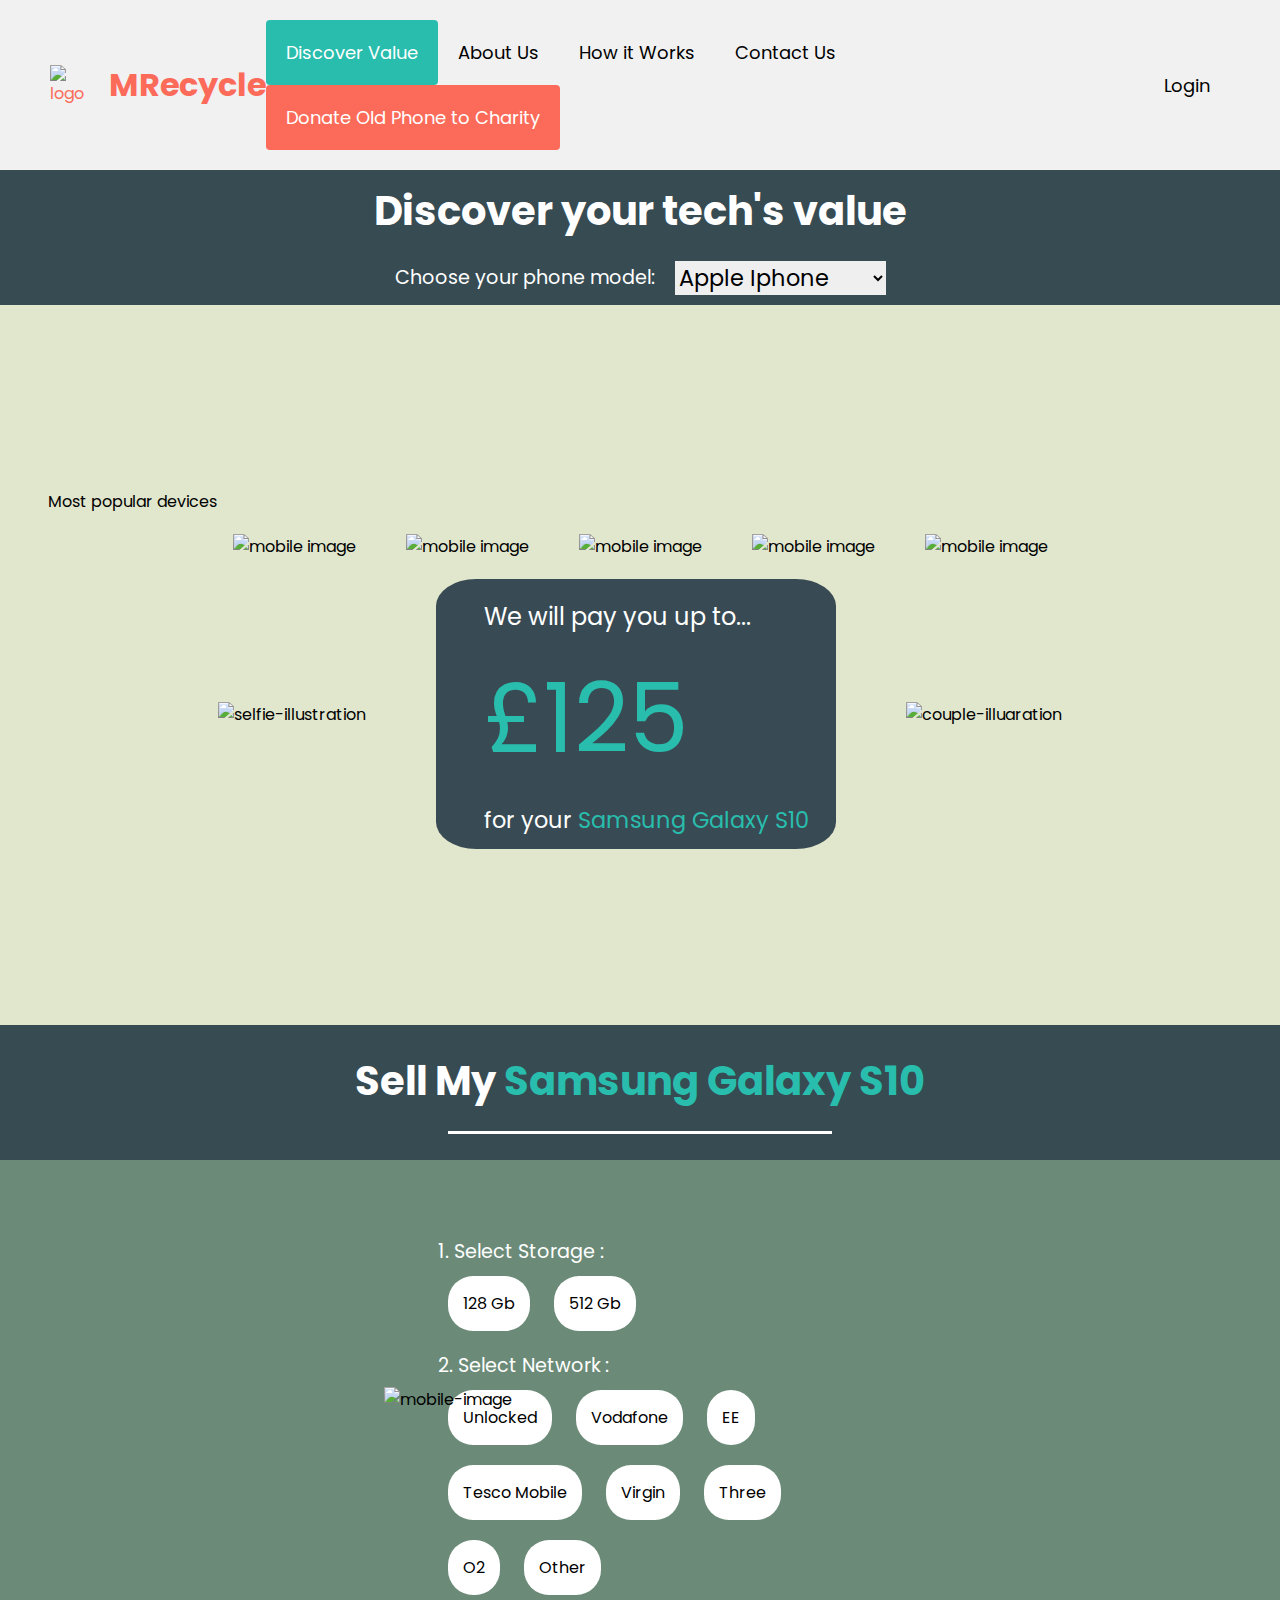
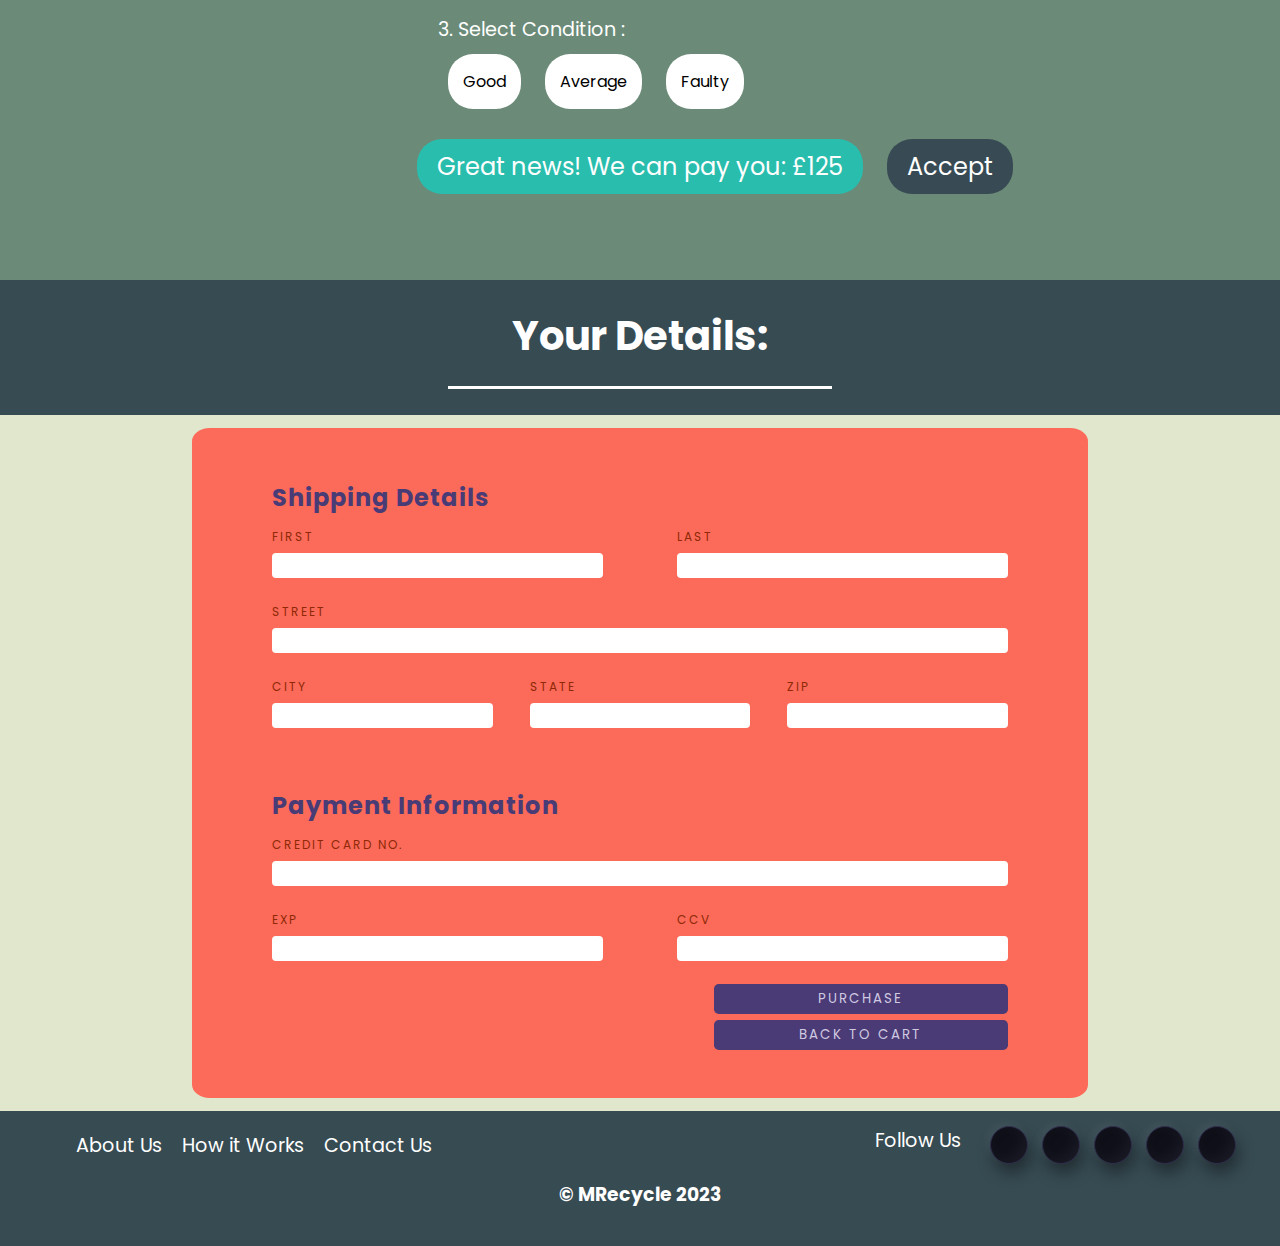
==== discover-value.html @ b00d74d2 "feat: create landing page" ====
<!DOCTYPE html>
<html lang="en">

<head>
    <meta charset="UTF-8" />
    <meta name="viewport" content="width=device-width, initial-scale=1.0" />
    <meta http-equiv="X-UA-Compatible" content="ie=edge" />
    <link rel="stylesheet" href="discover-value.css" />
    <title>Buddy Project</title>
    <link rel="preconnect" href="https://fonts.googleapis.com">
    <link rel="preconnect" href="https://fonts.gstatic.com" crossorigin>
    <link href="https://fonts.googleapis.com/css2?family=Poppins:wght@600&display=swap" rel="stylesheet">
    <link rel="preconnect" href="https://fonts.googleapis.com">
    <link rel="preconnect" href="https://fonts.gstatic.com" crossorigin>
    <link href="https://fonts.googleapis.com/css2?family=Quicksand:wght@300&display=swap" rel="stylesheet">
    <script src="https://kit.fontawesome.com/a857e5a933.js" crossorigin="anonymous"></script>
</head>

<body>
    <header>
        <div class="header">
            <div class="logo">
                <img src="/buddy-project/assets/Logo PNG.png" alt="logo" />
                <h1>MRecycle</h1>
            </div>
            <div class="header-right">
                <a class="active-discover-value" href="#">Discover Value</a>
                <a href="#">About Us</a>
                <a href="#">How it Works</a>
                <a href="#">Contact Us</a>
                <a class="active-donate" href="#">Donate Old Phone to Charity</a>
            </div>
            <div class="login">
                <i class="fa-solid fa-user fa-2xl"></i>
                <a href="#">Login</a>
            </div>
        </div>
    </header>
    <main>
        <div class="discover-wrapper">
            <h2 class='discover-your-tech-value'>Discover your tech's value</h2>
            <div class="choose-model">
                <label for="phone-models">Choose your phone model:</label>
                <select class='phone-models' name="phone-models" id="phone-models">
                    <option value="apple">Apple Iphone</option>
                    <option value="samsung">Samsung Galaxy</option>
                    <option value="huawei">Huawei</option>
                    <option value="google">Google Pixel</option>
                </select>
            </div>
        </div>
        <div class="device-wrapper">
            <p>Most popular devices</p>
            <div class="device-images">
                <img src="/buddy-project/assets/Mobile.png" alt="mobile image">
                <img src="/buddy-project/assets/Mobile.png" alt="mobile image">
                <img src="/buddy-project/assets/Mobile.png" alt="mobile image">
                <img src="/buddy-project/assets/Mobile.png" alt="mobile image">
                <img src="/buddy-project/assets/Mobile.png" alt="mobile image">
            </div>
            <div class="we-will-pay">
                <img src="/buddy-project/assets/Selfie Illustrations.png" alt="selfie-illustration">
                <div class="price-tag">
                    <p class="pay-to">We will pay you up to...</p>
                    <p class="£125">£125</p>
                    <p class="s10"><span class='white-for-your'>for your</span> Samsung Galaxy S10</p>
                </div>
                <img src="/buddy-project/assets/Couple Illustrations.png" alt="couple-illuaration">
            </div>
        </div>
        <div class="sell-samsung-wrapper">
            <h2 class='sell-my-samsung'>Sell My <span class='samsung-galaxy'>Samsung Galaxy S10</span></h2>
            <hr size="5" width="30%" color="white">
        </div>
        <div class="mobile-provider-wrapper">
            <img class='mobile-image' src="/buddy-project/assets/Mobile Picture.png" alt="mobile-image">
            <div class="select-storage">
                <p class="first-select-storage">1. Select Storage :</p>
                <button class="button button4">128 Gb</button>
                <button class="button button4">512 Gb</button>
            </div>
            <div class="select-network">
                <p class="first-select-storage">2. Select Network :</p>
                <button class="button button4">Unlocked</button>
                <button class="button button4">Vodafone</button>
                <button class="button button4">EE</button>
                <button class="button button4">Tesco Mobile</button>
                <button class="button button4">Virgin</button>
                <button class="button button4">Three</button>
                <button class="button button4">O2</button>
                <button class="button button4">Other</button>
            </div>
            <div class="select-condition">
                <p class="first-select-storage">3. Select Condition :</p>
                <button class="button button4">Good</button>
                <button class="button button4">Average</button>
                <button class="button button4">Faulty</button>
            </div>
            <div class="great-news">
                <button class="button button-great-news">Great news! We can pay you: £125</button>
                <button class="button button-accept">Accept</button>
            </div>
        </div>
        <div class="your-details-wrapper">
            <h2 class='your-details'>Your Details:</h2>
            <hr size="5" width="30%" color="white">
        </div>
        <div class="contact-form-wrapper">
            <div class="wrapper">
                <div class="container">
                    <form action="">
                        <h1>
                            <i class="fas fa-shipping-fast"></i>
                            Shipping Details
                        </h1>
                        <div class="name">
                            <div>
                                <label for="f-name">First</label>
                                <input type="text" name="f-name">
                            </div>
                            <div>
                                <label for="l-name">Last</label>
                                <input type="text" name="l-name">
                            </div>
                        </div>
                        <div class="street">
                            <label for="name">Street</label>
                            <input type="text" name="address">
                        </div>
                        <div class="address-info">
                            <div>
                                <label for="city">City</label>
                                <input type="text" name="city">
                            </div>
                            <div>
                                <label for="state">State</label>
                                <input type="text" name="state">
                            </div>
                            <div>
                                <label for="zip">Zip</label>
                                <input type="text" name="zip">
                            </div>
                        </div>
                        <h1>
                            <i class="far fa-credit-card"></i> Payment Information
                        </h1>
                        <div class="cc-num">
                            <label for="card-num">Credit Card No.</label>
                            <input type="text" name="card-num">
                        </div>
                        <div class="cc-info">
                            <div>
                                <label for="card-num">Exp</label>
                                <input type="text" name="expire">
                            </div>
                            <div>
                                <label for="card-num">CCV</label>
                                <input type="text" name="security">
                            </div>
                        </div>
                        <div class="btns">
                            <button>Purchase</button>
                            <button>Back to cart</button>
                        </div>
                    </form>
                </div>
            </div>
        </div>
    </main>
    <footer>
        <div class="footer-conten-wrapper">
            <div class="footer-wrapper">
                <div class="footer-left">
                    <a href="#">About Us</a>
                    <a href="#">How it Works</a>
                    <a href="#">Contact Us</a>
                </div>
                <div class="col-md-3">
                    <div id="footer-socials">
                        <div class="socials inline-inside socials-colored">
                            <a class="follow-us" href="#">Follow Us</a>
                            <a href="#" target="_blank" title="Facebook" class="socials-item">
                                <i class="fab fa-facebook-f facebook"></i>
                            </a>
                            <a href="#" target="_blank" title="Twitter" class="socials-item">
                                <i class="fab fa-twitter twitter"></i>

                            </a>
                            <a href="#" target="_blank" title="Instagram" class="socials-item">
                                <i class="fab fa-instagram instagram"></i>
                            </a>
                            <a href="#" target="_blank" title="YouTube" class="socials-item">
                                <i class="fab fa-youtube youtube"></i>
                            </a>
                            <a href="#" target="_blank" title="Telegram" class="socials-item">
                                <i class="fab fa-telegram telegram"></i>
                            </a>
                        </div>
                    </div>
                </div>
            </div>
            <div class="rights">
                <h3>© MRecycle 2023</h3>
            </div>
        </div>
    </footer>
</body>

</html>
---- discover-value.css ----
/* Add your CSS here */

/* Dont' forget to link this file to your HTML in the <head> */

* {
    box-sizing: border-box;
    margin: 0;
    padding: 0;
    border: 0;
    font-family: Poppins;
    
  }
  
/* header */
body { 
    margin: 0;
    font-family: Arial, Helvetica, sans-serif;
    font-family: Poppins;
  }
  
  .header {
    overflow: hidden;
    display: flex;
    justify-content: space-between;
    align-content: center;
    background-color: #f1f1f1;
    padding: 20px 50px;
    font-family: Poppins;
  }
  
  .header a {
    float: left;
    color: black;
    text-align: center;
    padding: 20px;
    text-decoration: none;
    font-size: 18px; 
    line-height: 25px;
    border-radius: 4px;
    font-family: Poppins;
  }
  
  .logo {
    color: rgba(252, 107, 89,1);
    display: flex;
    align-items: center;
    gap: 10px;
    font-family: Poppins;
  }
  
  .login {
    display: flex;
    align-items: center;
    font-family: Poppins;
  }
  .header a.logo {
    font-size: 25px;
    font-weight: bold;
    font-family: Poppins;
  }
  
  .header a:hover {
    background-color: #ddd;
    color: black;
    font-family: Poppins;
  }
  
  .header a.active-discover-value {
    background-color: rgba(41,189,173,1);
    color: white;
    font-family: Poppins;
  }

  .header a.active-donate {
    background-color: rgba(252, 107, 89,1);
    color: white;
    font-family: Poppins;
  }
  
/* body */

.discover-wrapper {
  background-color: #374b53;
  color: white;
  display: flex;
  align-items: center;
  justify-content: center;
  flex-direction: column;
  height: 15vh;
  gap: 20px;
  font-family: Poppins;
}

.discover-your-tech-value {
  font-size: 2.5rem;
  font-family: Poppins;
}

.choose-model {
  display: flex;
  gap: 20px;
  font-size: 1.2rem;
  align-items: center;
  font-family: Poppins;
}

#phone-models {
  height: auto;
  width: auto;
  font-size: 1.4rem;
  font-family: Poppins;
}

/* devices */

.device-wrapper {
  display: flex;
  flex-direction: column;
  justify-content: center;
  align-items: center;
  height: 80vh ;
  background-color: #E1E7CD;
  gap: 20px;
  font-family: Poppins;
}

.device-wrapper p {
  align-self: flex-start;
  padding-left: 3rem;
  padding-top: 0.5rem;
  font-family: Poppins;
}
.device-images {
  display: flex;
  gap: 50px;
  font-family: Poppins;
}

.we-will-pay {
  display: flex;
  gap: 70px;
  align-items: center;
  font-family: Poppins;
}

.price-tag {
  display: flex;
  flex-direction: column;
  background-color: #384B54;
  height: 270px;
  width: 400px;
  justify-content: space-around;
  border-radius: 10%;
  font-family: Poppins;
  padding-top: 10px;
  padding-bottom: 10px;
}

.pay-to {
  color: white;
  font-size: 1.5rem;
  font-weight: 500px;
  font-family: Poppins;
}

.£125{
  font-size: 6rem;
  color:  rgba(41,189,173,1);
  font-weight: 700px;
  font-family: Poppins;
}

.s10 {
  color: white;
  font-size: 1.4rem;
  font-weight: 500px;
  color:  rgba(41,189,173,1);
  font-family: Poppins;
}

.white-for-your {
  color: white;
  font-family: Poppins;
}

.sell-samsung-wrapper {
  background-color: #374b53;
  color: white;
  display: flex;
  align-items: center;
  justify-content: center;
  flex-direction: column;
  height: 15vh;
  gap: 20px;
  font-family: Poppins;
}
.sell-my-samsung {
  font-size: 2.5rem;
  font-family: Poppins;
}
.samsung-galaxy {
  color:rgba(41,189,173,1); 
}

.your-details-wrapper {
  background-color: #374b53;
  color: white;
  display: flex;
  align-items: center;
  justify-content: center;
  flex-direction: column;
  height: 15vh;
  gap: 20px;
  font-family: Poppins;
}

.your-details {
  font-size: 2.5rem;
  font-family: Poppins;
}

/* moile providers */

.mobile-provider-wrapper {
  display: flex;
  flex-direction: column;
  justify-content: center;
  align-content: space-around;
  align-items: center;
  height: 80vh ;
  background-color: #6B8B78;
  gap: 10px;
  font-family: Poppins;
  position: relative;
}

.mobile-provider-wrapper img {
  position: absolute;
  left: 30%;
  bottom: 65%;
}

.select-storage, .select-network, .select-condition{
  color: white;
  width: 45vh;
}


.first-select-storage {
  font-size: 1.2rem;
}

.button {
  background-color:  white; 
  border: none;
  color: black;
  padding: 15px;
  text-align: center;
  text-decoration: none;
  display: inline-block;
  font-size: 1rem;
  margin: 10px 10px;
  cursor: pointer;
}
.button4 {border-radius: 25px;}

.great-news {
  margin-left: 150px;
}
.button-great-news {
  font-size: 1.5rem;
  border-radius: 25px;
  background-color: #29BDAD;
  color: white;
  padding: 10px 20px;
}

.button-accept {
  font-size: 1.5rem;
  border-radius: 25px;
  background-color: #384B54;
  color: white;
  padding: 10px 20px;
}

/* contact form */

.contact-form-wrapper {
  display: flex;
  flex-direction: column;
  justify-content: center;
  align-items: center;
  background-color: #E1E7CD;
  font-family: Poppins;
}


.wrapper {
  margin-top: 1%;
  margin-bottom: 1%;
  border-radius: 2%;
  width: 70%;
  display: flex;
  justify-content: center;
  font-family: "Arimo";
  background-color: rgba(252, 107, 89,1);
}

.container {
  padding: 5% 5%;
  /* height: 80vh; */
}

h1 {
  align-self: center;
}

form {
  width: 100%;
}
form > * {
  margin-top: 20px;
}

form input {
  width: 100%;
  min-height: 25px;
  border: 0;
  font-size: 1rem;
  letter-spacing: 0.15rem;
  font-family: "Arimo";
  margin-top: 5px;
  color: #8e2807;
  border-radius: 4px;
}

form label {
  text-transform: uppercase;
  font-size: 12px;
  letter-spacing: 2px;
  color: #8e2807;
}

form h1 {
  font-size: 24px;
  line-height: 10px;
  color: #493b76;
  letter-spacing: 1px;
}

form h1:nth-of-type(2) {
  margin-top: 10%;
}

.name {
  justify-content: space-between;
  display: flex;
  width: 100%;
}

.name div {
  width: 45%;
}

.address-info {
  display: flex;
  justify-content: space-between;
}
.address-info div {
  width: 30%;
}

.cc-info {
  display: flex;
  justify-content: space-between;
}
.cc-info div {
  width: 45%;
}

.btns {
  display: flex;
  flex-direction: column;
  align-items: flex-end;
}

.btns button {
  margin: 3px 0;
  height: 30px;
  width: 40%;
  color: #cfc9e1;
  background-color: #4a3b76;
  text-transform: uppercase;
  border: 0;
  border-radius: 0.3rem;
  letter-spacing: 2px;
}

.btns button:hover {
  animation-name: btn-hov;
  animation-duration: 550ms;
  animation-fill-mode: forwards;
}

@keyframes btn-hov {
  100% {
    background-color: #cfc9e1;
    color: #4a3b76;
    transform: scale(1.05);
  }
}
input:focus,
button:focus {
  outline: none;
}

@media (max-width: 736px) {
  .wrapper {
    width: 100%;
  }

  .container {
    width: 100%;
  }

  .btns {
    align-items: center;
  }
  .btns button {
    width: 50%;
  }

  form h1 {
    text-align: center;
  }

  .name,
.address-info,
.cc-info {
    flex-direction: column;
    width: 100%;
    justify-content: space-between;
  }
  .name div,
.address-info div,
.cc-info div {
    align-items: center;
    flex-direction: column;
    width: 100%;
    display: flex;
  }

  .street,
.cc-num {
    text-align: center;
  }

  input {
    margin: 5px 0;
    min-height: 30px;
  }
}

/* footer */



.footer-left {
  overflow: hidden;
  display: flex;
  justify-content: space-between;
  align-content: center;
 
  padding: 20px 50px;
  font-family: Poppins;
  gap: 20px;
}
.footer-left a {
  text-decoration: none;
  color: white;
  font-size: 1.2rem;
  font-family: Poppins;
}


#footer-socials {
  text-align: right;
  padding-right: 20px;
  display: flex;
  align-items: center;
  align-content: center;
}

#footer-socials .socials {
  text-align: right;
  margin: 0 -7px;
  display: inline-block;
  vertical-align: middle;
}

a.socials-item {
  display: inline-block;
  vertical-align: top;
  text-align: center;
  -o-transition: all 0.3s;
  -webkit-transition: all 0.3s;
  transition: all 0.3s;
  margin: 0 5px;
  line-height: 16px;
  padding: 10px;
  border-radius: 50%;
  background-color: #141421;
  border: 1px solid #2e2e4c;
  box-shadow: 3px 9px 16px rgb(0,0,0,0.4), -3px -3px 10px rgba(255,255,255, 0.06), inset 14px 14px 26px rgb(0,0,0,0.3), inset -3px -3px 15px rgba(255,255,255, 0.05);
}

.socials-item i {
  display: inline-block;
  font-weight: normal;
  width: 1em;
  height: 1em;
  line-height: 1;
  font-size: 16px;
  text-align: center;
  vertical-align: top;
  font-feature-settings: normal;
  font-kerning: auto;
  font-language-override: normal;
  font-size-adjust: none;
  font-stretch: normal;
  font-style: normal;
  font-synthesis: weight style;
  font-variant: normal;
  font-weight: normal;
  text-rendering: auto;
}

.facebook {
  color: #4e64b5;
}

.twitter {
  color: #00aced;
}
.instagram {
  color: #9a8f62;
}
.youtube {
  color: #c82929;
}

.telegram {
  color: #2ca5e0;
}


a.socials-item:hover {
  box-shadow: 0 0px 20px rgba(84, 1, 74, 0.7);
  border-color: rgba(255, 6, 224, 0.61);
  background: linear-gradient(to right, rgba(255, 9, 9, 0.12941176470588237), #c000ffb5, rgba(255, 0, 94, 0.14));
}

.footer-bottom a:hover {
  color: white;
}


footer p, footer li {
  font-size: 15px;
  line-height: 22px;
}

.follow-us {
  text-decoration: none;
  color: white;
  font-size: 1.2rem;
  padding-right: 20px;
}

.footer-conten-wrapper {
  display: flex;
  flex-direction: column;
  align-items: center;
  height: 15vh;
  background-color: #374b53;
  color: white;
}

.footer-wrapper {
  display: flex;
  align-items: center;
  gap: 400px;
}
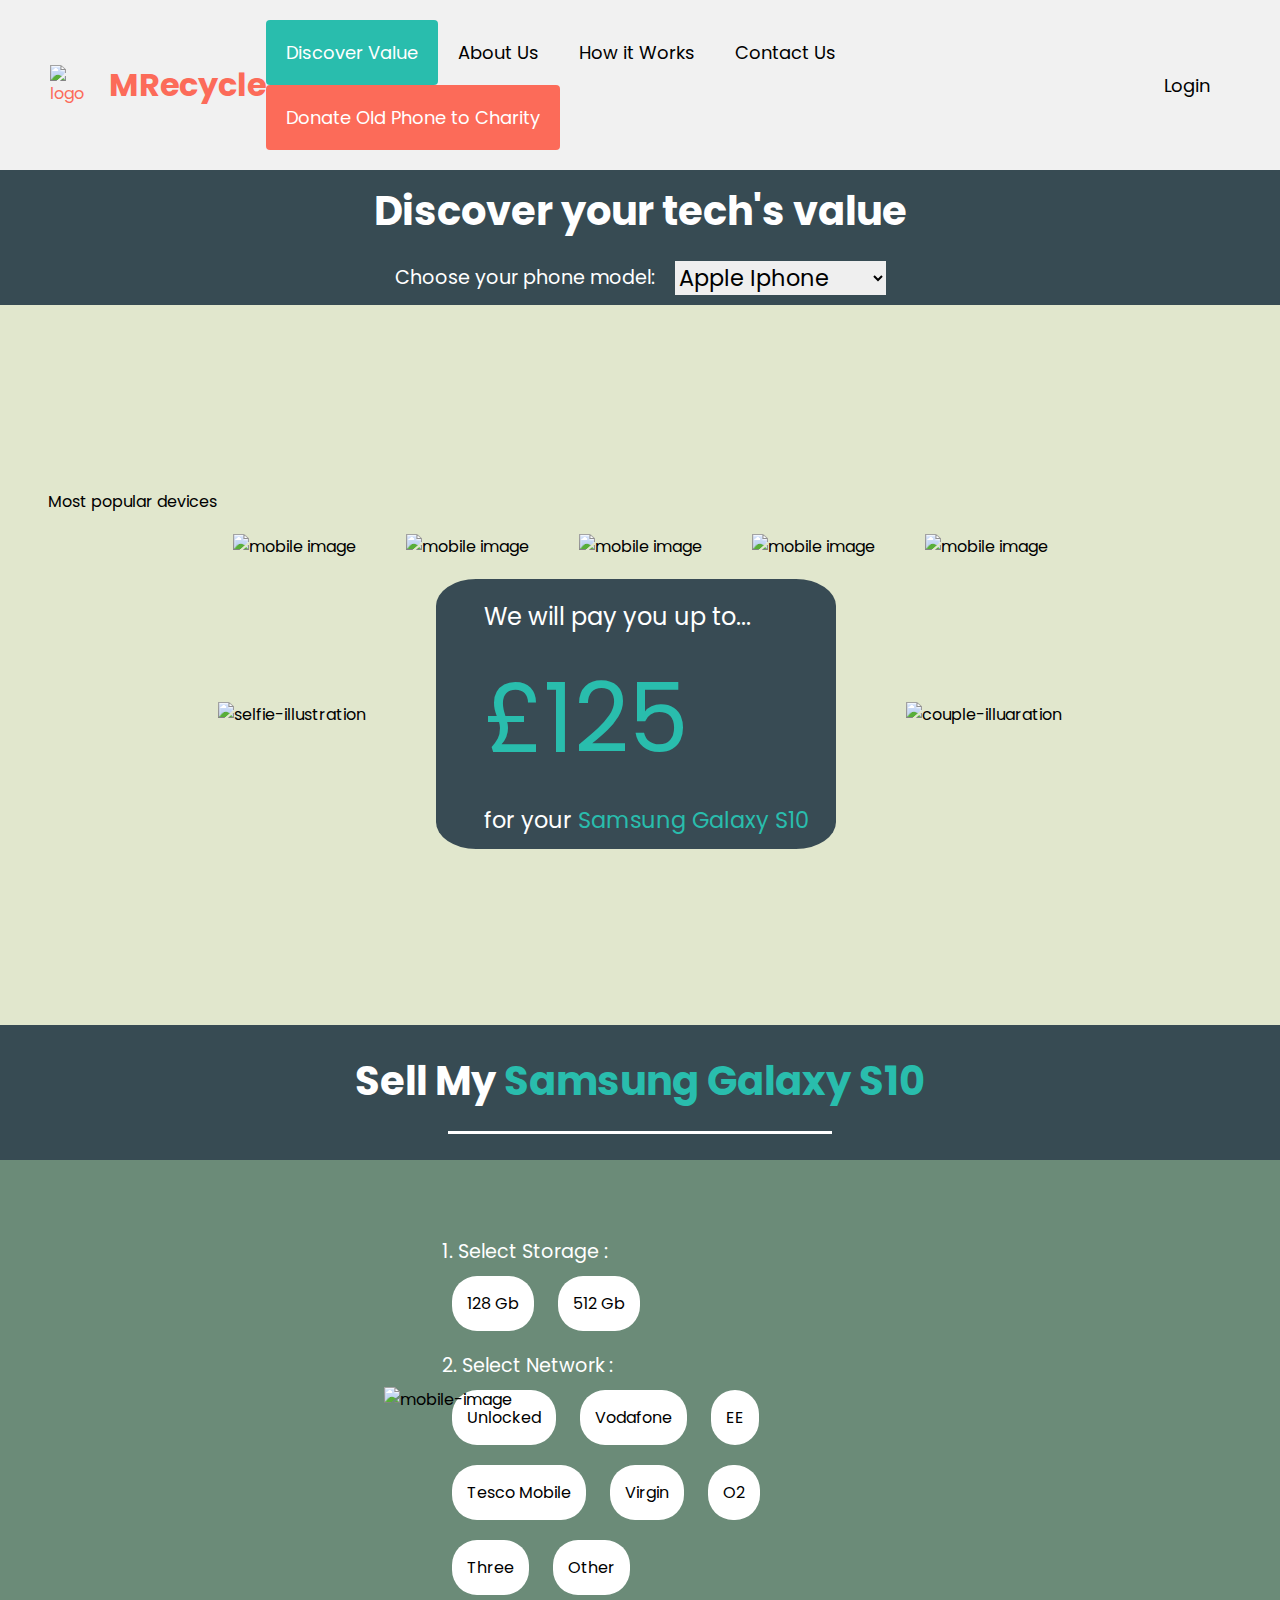
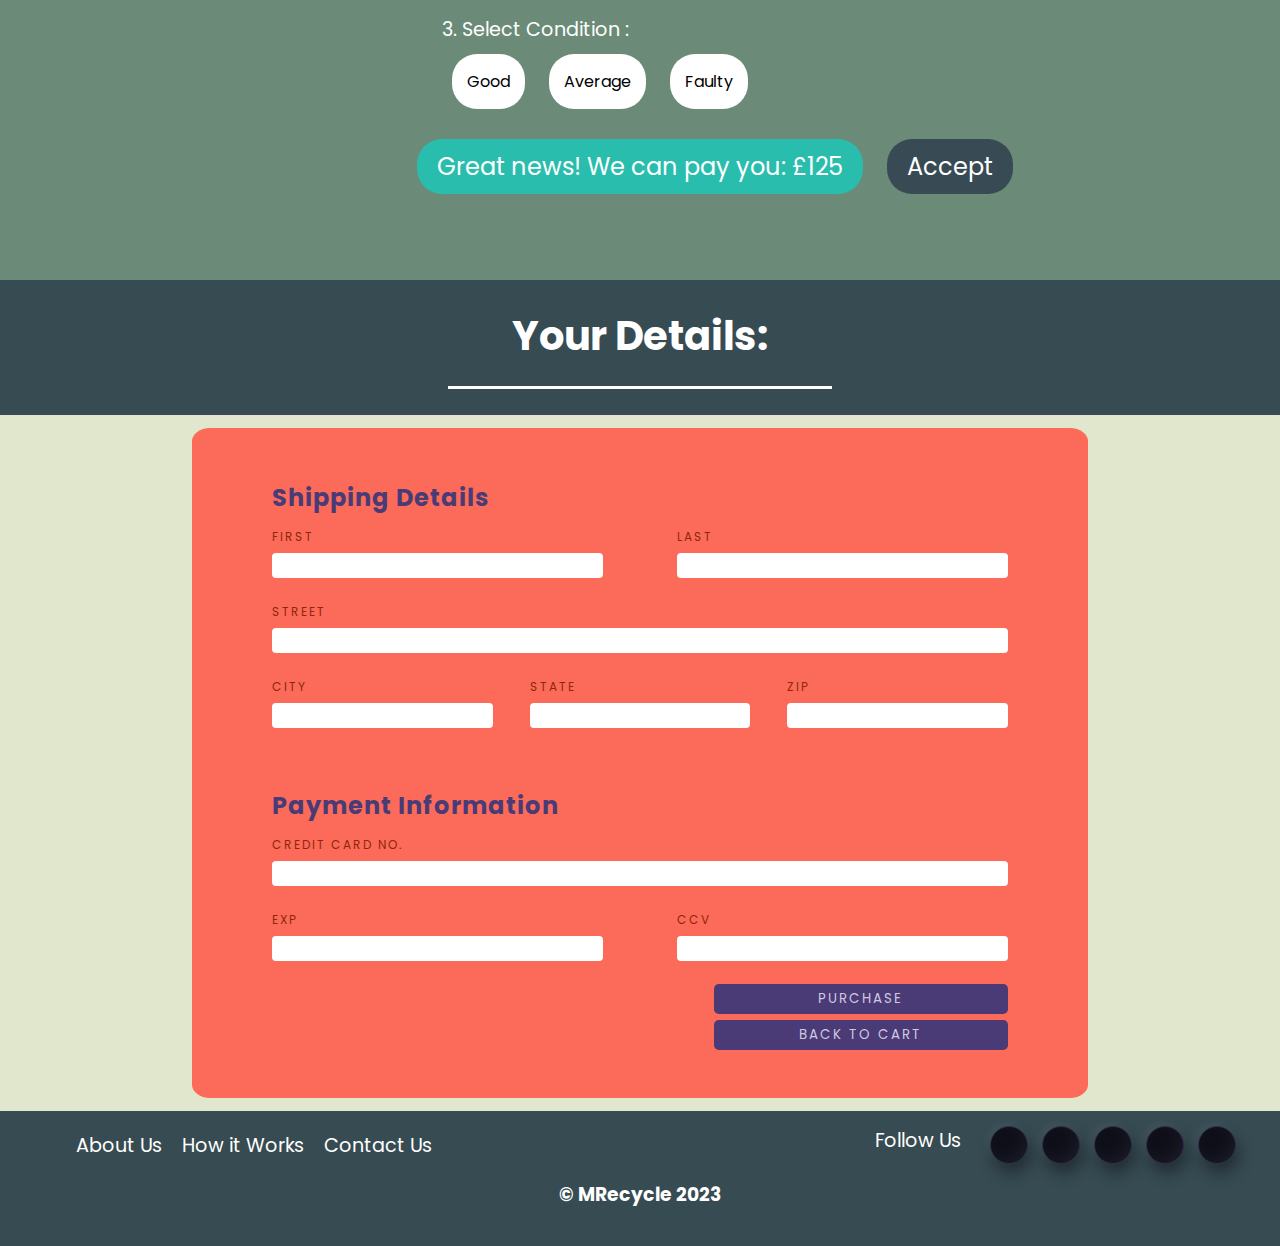
==== commit 4b07afc9: "feat: changing order of network" ====
--- a/discover-value.html
+++ b/discover-value.html
@@ -25,7 +25,7 @@
             </div>
             <div class="header-right">
                 <a class="active-discover-value" href="#">Discover Value</a>
-                <a href="#">About Us</a>
+                <a href="/buddy-project/index.html">About Us</a>
                 <a href="#">How it Works</a>
                 <a href="#">Contact Us</a>
                 <a class="active-donate" href="#">Donate Old Phone to Charity</a>
@@ -86,8 +86,8 @@
                 <button class="button button4">EE</button>
                 <button class="button button4">Tesco Mobile</button>
                 <button class="button button4">Virgin</button>
+                <button class="button button4">O2</button>
                 <button class="button button4">Three</button>
-                <button class="button button4">O2</button>
                 <button class="button button4">Other</button>
             </div>
             <div class="select-condition">
--- a/discover-value.css
+++ b/discover-value.css
@@ -242,7 +242,7 @@
 
 .select-storage, .select-network, .select-condition{
   color: white;
-  width: 45vh;
+  width: 44vh;
 }
 
 
